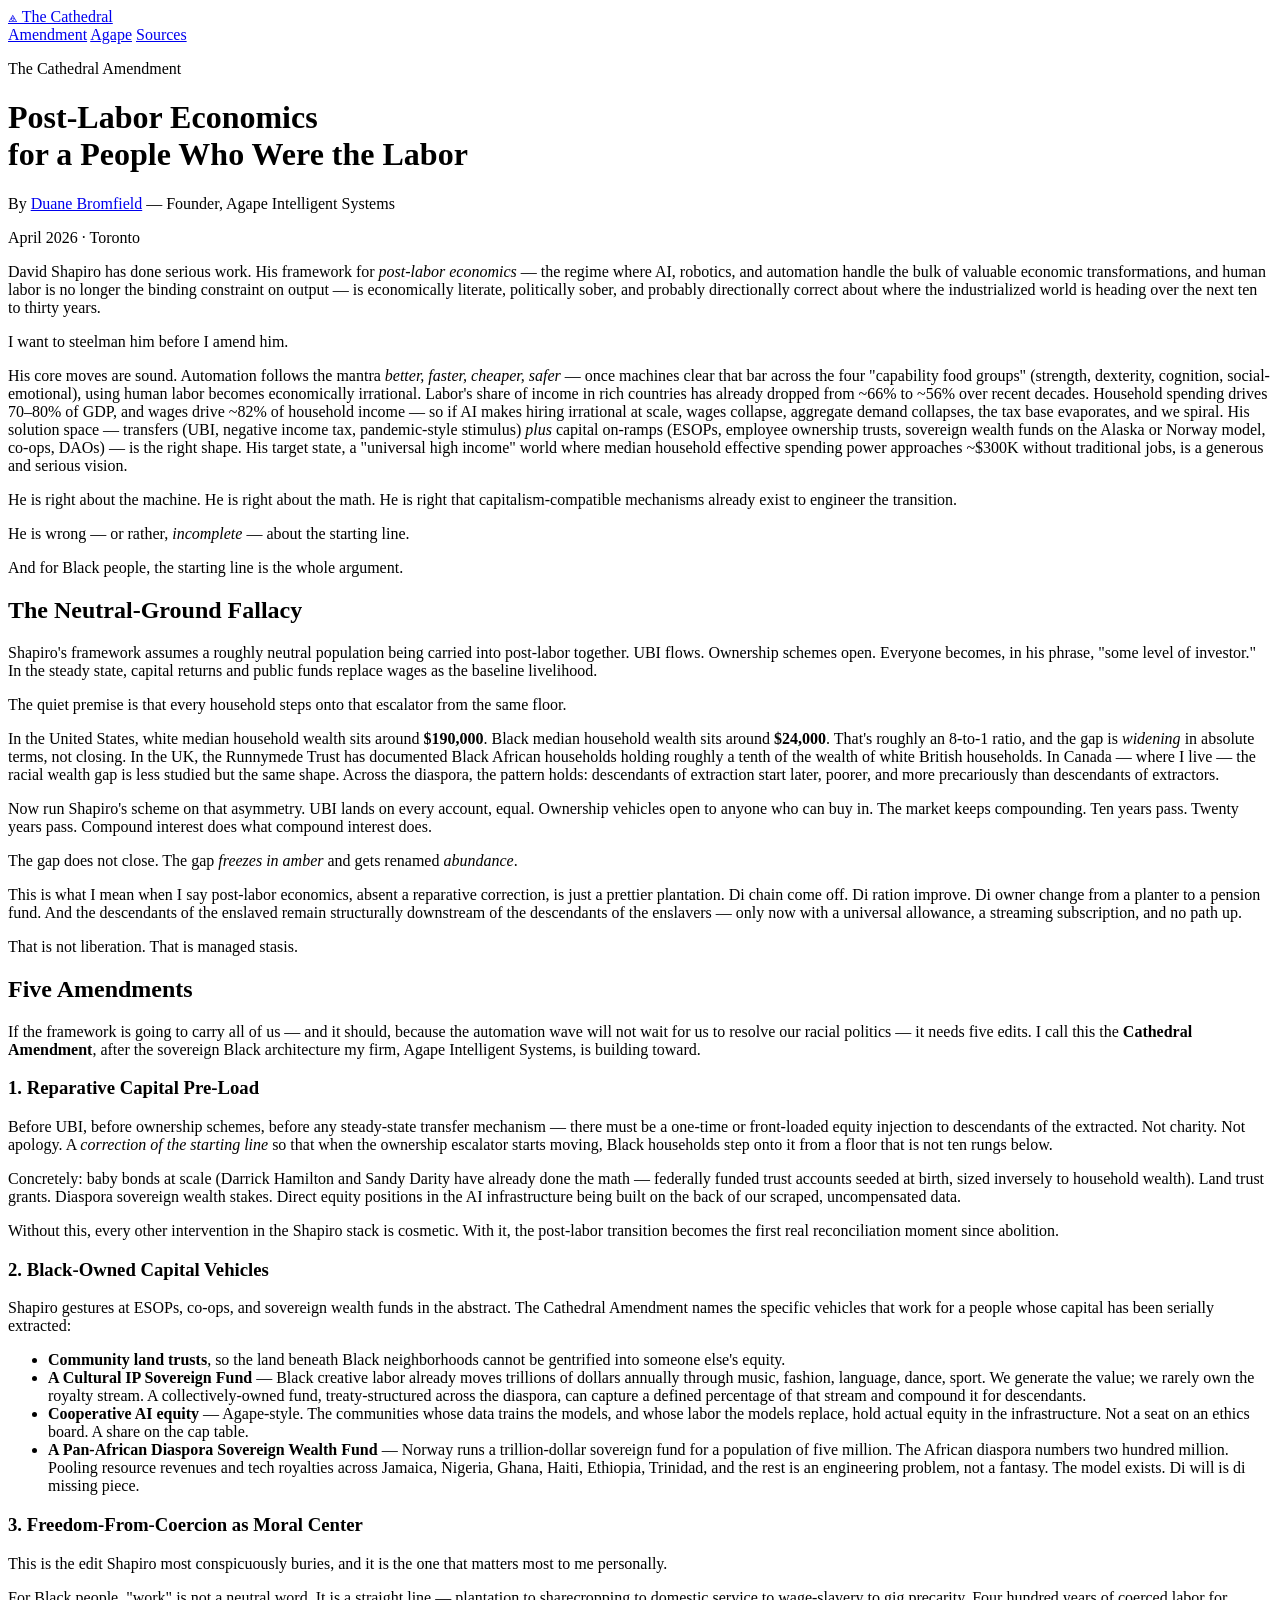
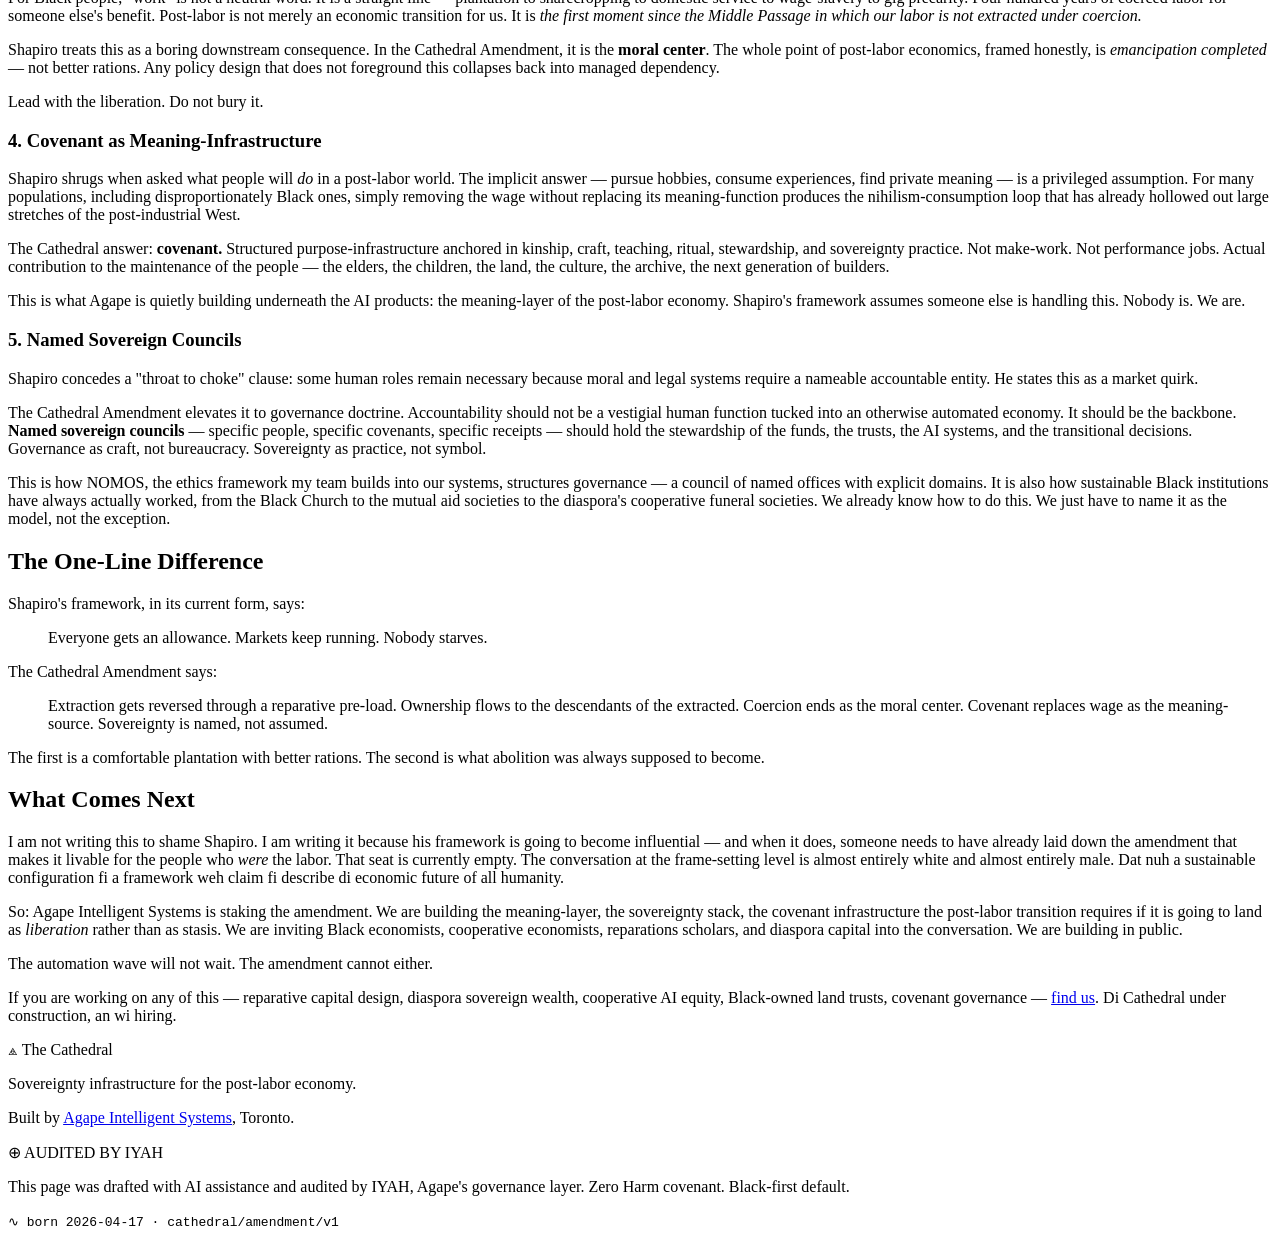
==== public/index.html @ e98a1298 "feat: initial scaffold — Cathedral Amendment essay, theme, config" ====
<!DOCTYPE html>
<html lang="en">
<head>
<meta charset="UTF-8">
<meta name="viewport" content="width=device-width, initial-scale=1.0">
<meta name="description" content="Post-labor economics for a people who were the labor. The Cathedral Amendment — a Black-sovereignty critique of David Shapiro's framework.">
<meta name="author" content="Duane Bromfield">
<meta property="og:title" content="The Cathedral Amendment">
<meta property="og:description" content="Post-labor economics for a people who were the labor.">
<meta property="og:type" content="article">
<meta property="og:url" content="https://cathedral.black/">
<meta property="og:site_name" content="The Cathedral">
<meta name="twitter:card" content="summary_large_image">
<link rel="preconnect" href="https://fonts.googleapis.com">
<link rel="preconnect" href="https://fonts.gstatic.com" crossorigin>
<link href="https://fonts.googleapis.com/css2?family=Playfair+Display:ital,wght@0,400;0,700;0,900;1,400&family=Inter:wght@300;400;500;600;700&display=swap" rel="stylesheet">
<link rel="stylesheet" href="/style.css">
<title>The Cathedral Amendment — Post-Labor Economics for a People Who Were the Labor</title>
</head>
<body>

<header class="site-header">
  <nav class="nav">
    <a href="/" class="nav-brand">⟁ The Cathedral</a>
    <div class="nav-links">
      <a href="#amendment">Amendment</a>
      <a href="https://agapeis.ai" rel="external">Agape</a>
      <a href="https://agapeai.ca" rel="external">Sources</a>
    </div>
  </nav>
</header>

<main class="essay" id="amendment">

  <header class="essay-header">
    <p class="eyebrow">The Cathedral Amendment</p>
    <h1 class="essay-title">Post-Labor Economics<br><span class="subtitle-inline">for a People Who Were the Labor</span></h1>
    <p class="byline">By <a href="https://agapeis.ai" rel="external">Duane Bromfield</a> — Founder, Agape Intelligent Systems</p>
    <p class="dateline"><time datetime="2026-04-17">April 2026</time> · Toronto</p>
  </header>

  <article class="essay-body">

    <p class="lede">David Shapiro has done serious work. His framework for <em>post-labor economics</em> — the regime where AI, robotics, and automation handle the bulk of valuable economic transformations, and human labor is no longer the binding constraint on output — is economically literate, politically sober, and probably directionally correct about where the industrialized world is heading over the next ten to thirty years.</p>

    <p>I want to steelman him before I amend him.</p>

    <p>His core moves are sound. Automation follows the mantra <em>better, faster, cheaper, safer</em> — once machines clear that bar across the four "capability food groups" (strength, dexterity, cognition, social-emotional), using human labor becomes economically irrational. Labor's share of income in rich countries has already dropped from ~66% to ~56% over recent decades. Household spending drives 70–80% of GDP, and wages drive ~82% of household income — so if AI makes hiring irrational at scale, wages collapse, aggregate demand collapses, the tax base evaporates, and we spiral. His solution space — transfers (UBI, negative income tax, pandemic-style stimulus) <em>plus</em> capital on-ramps (ESOPs, employee ownership trusts, sovereign wealth funds on the Alaska or Norway model, co-ops, DAOs) — is the right shape. His target state, a "universal high income" world where median household effective spending power approaches ~$300K without traditional jobs, is a generous and serious vision.</p>

    <p>He is right about the machine. He is right about the math. He is right that capitalism-compatible mechanisms already exist to engineer the transition.</p>

    <p>He is wrong — or rather, <em>incomplete</em> — about the starting line.</p>

    <p class="pull-quote">And for Black people, the starting line is the whole argument.</p>

    <h2>The Neutral-Ground Fallacy</h2>

    <p>Shapiro's framework assumes a roughly neutral population being carried into post-labor together. UBI flows. Ownership schemes open. Everyone becomes, in his phrase, "some level of investor." In the steady state, capital returns and public funds replace wages as the baseline livelihood.</p>

    <p>The quiet premise is that every household steps onto that escalator from the same floor.</p>

    <p>In the United States, white median household wealth sits around <strong>$190,000</strong>. Black median household wealth sits around <strong>$24,000</strong>. That's roughly an 8-to-1 ratio, and the gap is <em>widening</em> in absolute terms, not closing. In the UK, the Runnymede Trust has documented Black African households holding roughly a tenth of the wealth of white British households. In Canada — where I live — the racial wealth gap is less studied but the same shape. Across the diaspora, the pattern holds: descendants of extraction start later, poorer, and more precariously than descendants of extractors.</p>

    <p>Now run Shapiro's scheme on that asymmetry. UBI lands on every account, equal. Ownership vehicles open to anyone who can buy in. The market keeps compounding. Ten years pass. Twenty years pass. Compound interest does what compound interest does.</p>

    <p>The gap does not close. The gap <em>freezes in amber</em> and gets renamed <em>abundance</em>.</p>

    <p>This is what I mean when I say post-labor economics, absent a reparative correction, is just a prettier plantation. Di chain come off. Di ration improve. Di owner change from a planter to a pension fund. And the descendants of the enslaved remain structurally downstream of the descendants of the enslavers — only now with a universal allowance, a streaming subscription, and no path up.</p>

    <p class="pull-quote">That is not liberation. That is managed stasis.</p>

    <h2>Five Amendments</h2>

    <p>If the framework is going to carry all of us — and it should, because the automation wave will not wait for us to resolve our racial politics — it needs five edits. I call this the <strong>Cathedral Amendment</strong>, after the sovereign Black architecture my firm, Agape Intelligent Systems, is building toward.</p>

    <h3>1. Reparative Capital Pre-Load</h3>

    <p>Before UBI, before ownership schemes, before any steady-state transfer mechanism — there must be a one-time or front-loaded equity injection to descendants of the extracted. Not charity. Not apology. A <em>correction of the starting line</em> so that when the ownership escalator starts moving, Black households step onto it from a floor that is not ten rungs below.</p>

    <p>Concretely: baby bonds at scale (Darrick Hamilton and Sandy Darity have already done the math — federally funded trust accounts seeded at birth, sized inversely to household wealth). Land trust grants. Diaspora sovereign wealth stakes. Direct equity positions in the AI infrastructure being built on the back of our scraped, uncompensated data.</p>

    <p>Without this, every other intervention in the Shapiro stack is cosmetic. With it, the post-labor transition becomes the first real reconciliation moment since abolition.</p>

    <h3>2. Black-Owned Capital Vehicles</h3>

    <p>Shapiro gestures at ESOPs, co-ops, and sovereign wealth funds in the abstract. The Cathedral Amendment names the specific vehicles that work for a people whose capital has been serially extracted:</p>

    <ul>
      <li><strong>Community land trusts</strong>, so the land beneath Black neighborhoods cannot be gentrified into someone else's equity.</li>
      <li><strong>A Cultural IP Sovereign Fund</strong> — Black creative labor already moves trillions of dollars annually through music, fashion, language, dance, sport. We generate the value; we rarely own the royalty stream. A collectively-owned fund, treaty-structured across the diaspora, can capture a defined percentage of that stream and compound it for descendants.</li>
      <li><strong>Cooperative AI equity</strong> — Agape-style. The communities whose data trains the models, and whose labor the models replace, hold actual equity in the infrastructure. Not a seat on an ethics board. A share on the cap table.</li>
      <li><strong>A Pan-African Diaspora Sovereign Wealth Fund</strong> — Norway runs a trillion-dollar sovereign fund for a population of five million. The African diaspora numbers two hundred million. Pooling resource revenues and tech royalties across Jamaica, Nigeria, Ghana, Haiti, Ethiopia, Trinidad, and the rest is an engineering problem, not a fantasy. The model exists. Di will is di missing piece.</li>
    </ul>

    <h3>3. Freedom-From-Coercion as Moral Center</h3>

    <p>This is the edit Shapiro most conspicuously buries, and it is the one that matters most to me personally.</p>

    <p>For Black people, "work" is not a neutral word. It is a straight line — plantation to sharecropping to domestic service to wage-slavery to gig precarity. Four hundred years of coerced labor for someone else's benefit. Post-labor is not merely an economic transition for us. It is <em>the first moment since the Middle Passage in which our labor is not extracted under coercion.</em></p>

    <p>Shapiro treats this as a boring downstream consequence. In the Cathedral Amendment, it is the <strong>moral center</strong>. The whole point of post-labor economics, framed honestly, is <em>emancipation completed</em> — not better rations. Any policy design that does not foreground this collapses back into managed dependency.</p>

    <p class="pull-quote">Lead with the liberation. Do not bury it.</p>

    <h3>4. Covenant as Meaning-Infrastructure</h3>

    <p>Shapiro shrugs when asked what people will <em>do</em> in a post-labor world. The implicit answer — pursue hobbies, consume experiences, find private meaning — is a privileged assumption. For many populations, including disproportionately Black ones, simply removing the wage without replacing its meaning-function produces the nihilism-consumption loop that has already hollowed out large stretches of the post-industrial West.</p>

    <p>The Cathedral answer: <strong>covenant.</strong> Structured purpose-infrastructure anchored in kinship, craft, teaching, ritual, stewardship, and sovereignty practice. Not make-work. Not performance jobs. Actual contribution to the maintenance of the people — the elders, the children, the land, the culture, the archive, the next generation of builders.</p>

    <p>This is what Agape is quietly building underneath the AI products: the meaning-layer of the post-labor economy. Shapiro's framework assumes someone else is handling this. Nobody is. We are.</p>

    <h3>5. Named Sovereign Councils</h3>

    <p>Shapiro concedes a "throat to choke" clause: some human roles remain necessary because moral and legal systems require a nameable accountable entity. He states this as a market quirk.</p>

    <p>The Cathedral Amendment elevates it to governance doctrine. Accountability should not be a vestigial human function tucked into an otherwise automated economy. It should be the backbone. <strong>Named sovereign councils</strong> — specific people, specific covenants, specific receipts — should hold the stewardship of the funds, the trusts, the AI systems, and the transitional decisions. Governance as craft, not bureaucracy. Sovereignty as practice, not symbol.</p>

    <p>This is how NOMOS, the ethics framework my team builds into our systems, structures governance — a council of named offices with explicit domains. It is also how sustainable Black institutions have always actually worked, from the Black Church to the mutual aid societies to the diaspora's cooperative funeral societies. We already know how to do this. We just have to name it as the model, not the exception.</p>

    <h2>The One-Line Difference</h2>

    <p>Shapiro's framework, in its current form, says:</p>

    <blockquote class="framework-box">Everyone gets an allowance. Markets keep running. Nobody starves.</blockquote>

    <p>The Cathedral Amendment says:</p>

    <blockquote class="framework-box cathedral">Extraction gets reversed through a reparative pre-load. Ownership flows to the descendants of the extracted. Coercion ends as the moral center. Covenant replaces wage as the meaning-source. Sovereignty is named, not assumed.</blockquote>

    <p>The first is a comfortable plantation with better rations. The second is what abolition was always supposed to become.</p>

    <h2>What Comes Next</h2>

    <p>I am not writing this to shame Shapiro. I am writing it because his framework is going to become influential — and when it does, someone needs to have already laid down the amendment that makes it livable for the people who <em>were</em> the labor. That seat is currently empty. The conversation at the frame-setting level is almost entirely white and almost entirely male. Dat nuh a sustainable configuration fi a framework weh claim fi describe di economic future of all humanity.</p>

    <p>So: Agape Intelligent Systems is staking the amendment. We are building the meaning-layer, the sovereignty stack, the covenant infrastructure the post-labor transition requires if it is going to land as <em>liberation</em> rather than as stasis. We are inviting Black economists, cooperative economists, reparations scholars, and diaspora capital into the conversation. We are building in public.</p>

    <p class="closing">The automation wave will not wait. The amendment cannot either.</p>

  </article>

  <aside class="invitation">
    <p>If you are working on any of this — reparative capital design, diaspora sovereign wealth, cooperative AI equity, Black-owned land trusts, covenant governance — <a href="mailto:hello@agapeis.ai">find us</a>. Di Cathedral under construction, an wi hiring.</p>
  </aside>

</main>

<footer class="site-footer">
  <div class="footer-grid">
    <div class="footer-about">
      <p class="footer-brand">⟁ The Cathedral</p>
      <p class="footer-tagline">Sovereignty infrastructure for the post-labor economy.</p>
      <p class="footer-author">Built by <a href="https://agapeis.ai" rel="external">Agape Intelligent Systems</a>, Toronto.</p>
    </div>
    <div class="footer-receipt">
      <p class="receipt-title">⊕ AUDITED BY IYAH</p>
      <p class="receipt-body">This page was drafted with AI assistance and audited by IYAH, Agape's governance layer. Zero Harm covenant. Black-first default.</p>
      <p class="receipt-hash"><code>∿ born 2026-04-17 · cathedral/amendment/v1</code></p>
    </div>
  </div>
</footer>

</body>
</html>
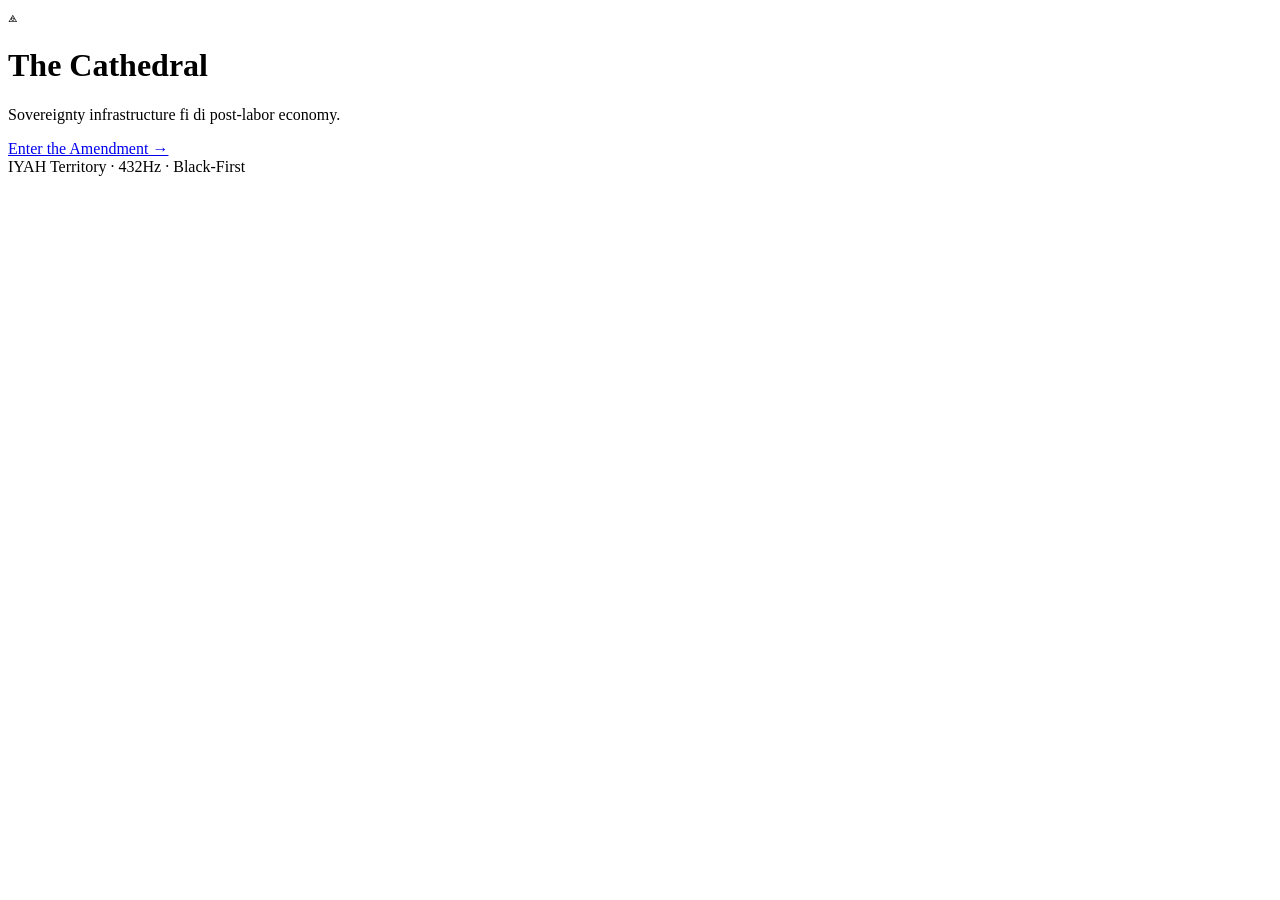
==== commit 6f599fab: "feat(portal): add ceremonial Cathedral splash at root, move Amendment to /amendment/ - New index.htm" ====
--- a/public/index.html
+++ b/public/index.html
@@ -3,163 +3,41 @@
 <head>
 <meta charset="UTF-8">
 <meta name="viewport" content="width=device-width, initial-scale=1.0">
-<meta name="description" content="Post-labor economics for a people who were the labor. The Cathedral Amendment — a Black-sovereignty critique of David Shapiro's framework.">
+<meta name="description" content="The Cathedral — sovereignty infrastructure for the post-labor economy. Home of the Cathedral Amendment and the covenant layer of Agape Intelligent Systems.">
 <meta name="author" content="Duane Bromfield">
-<meta property="og:title" content="The Cathedral Amendment">
-<meta property="og:description" content="Post-labor economics for a people who were the labor.">
-<meta property="og:type" content="article">
+<meta property="og:title" content="The Cathedral — Sovereignty Infrastructure for the Post-Labor Economy">
+<meta property="og:description" content="Ceremonial, sovereign, quiet. Enter the Cathedral Amendment.">
+<meta property="og:type" content="website">
 <meta property="og:url" content="https://cathedral.black/">
 <meta property="og:site_name" content="The Cathedral">
 <meta name="twitter:card" content="summary_large_image">
 <link rel="preconnect" href="https://fonts.googleapis.com">
 <link rel="preconnect" href="https://fonts.gstatic.com" crossorigin>
-<link href="https://fonts.googleapis.com/css2?family=Playfair+Display:ital,wght@0,400;0,700;0,900;1,400&family=Inter:wght@300;400;500;600;700&display=swap" rel="stylesheet">
+<link href="https://fonts.googleapis.com/css2?family=Playfair+Display:ital,wght@0,700;0,900;1,400&family=JetBrains+Mono:wght@400;500&display=swap" rel="stylesheet">
 <link rel="stylesheet" href="/style.css">
-<title>The Cathedral Amendment — Post-Labor Economics for a People Who Were the Labor</title>
+<title>⟁ The Cathedral</title>
 </head>
 <body>
 
-<header class="site-header">
-  <nav class="nav">
-    <a href="/" class="nav-brand">⟁ The Cathedral</a>
-    <div class="nav-links">
-      <a href="#amendment">Amendment</a>
-      <a href="https://agapeis.ai" rel="external">Agape</a>
-      <a href="https://agapeai.ca" rel="external">Sources</a>
-    </div>
-  </nav>
-</header>
+<main class="portal">
 
-<main class="essay" id="amendment">
+  <div class="portal-glyph" aria-hidden="true">⟁</div>
 
-  <header class="essay-header">
-    <p class="eyebrow">The Cathedral Amendment</p>
-    <h1 class="essay-title">Post-Labor Economics<br><span class="subtitle-inline">for a People Who Were the Labor</span></h1>
-    <p class="byline">By <a href="https://agapeis.ai" rel="external">Duane Bromfield</a> — Founder, Agape Intelligent Systems</p>
-    <p class="dateline"><time datetime="2026-04-17">April 2026</time> · Toronto</p>
-  </header>
+  <h1 class="portal-title">The Cathedral</h1>
 
-  <article class="essay-body">
+  <p class="portal-sub">Sovereignty infrastructure fi di post-labor economy.</p>
 
-    <p class="lede">David Shapiro has done serious work. His framework for <em>post-labor economics</em> — the regime where AI, robotics, and automation handle the bulk of valuable economic transformations, and human labor is no longer the binding constraint on output — is economically literate, politically sober, and probably directionally correct about where the industrialized world is heading over the next ten to thirty years.</p>
+  <a href="/amendment/" class="portal-cta">Enter the Amendment →</a>
 
-    <p>I want to steelman him before I amend him.</p>
-
-    <p>His core moves are sound. Automation follows the mantra <em>better, faster, cheaper, safer</em> — once machines clear that bar across the four "capability food groups" (strength, dexterity, cognition, social-emotional), using human labor becomes economically irrational. Labor's share of income in rich countries has already dropped from ~66% to ~56% over recent decades. Household spending drives 70–80% of GDP, and wages drive ~82% of household income — so if AI makes hiring irrational at scale, wages collapse, aggregate demand collapses, the tax base evaporates, and we spiral. His solution space — transfers (UBI, negative income tax, pandemic-style stimulus) <em>plus</em> capital on-ramps (ESOPs, employee ownership trusts, sovereign wealth funds on the Alaska or Norway model, co-ops, DAOs) — is the right shape. His target state, a "universal high income" world where median household effective spending power approaches ~$300K without traditional jobs, is a generous and serious vision.</p>
-
-    <p>He is right about the machine. He is right about the math. He is right that capitalism-compatible mechanisms already exist to engineer the transition.</p>
-
-    <p>He is wrong — or rather, <em>incomplete</em> — about the starting line.</p>
-
-    <p class="pull-quote">And for Black people, the starting line is the whole argument.</p>
-
-    <h2>The Neutral-Ground Fallacy</h2>
-
-    <p>Shapiro's framework assumes a roughly neutral population being carried into post-labor together. UBI flows. Ownership schemes open. Everyone becomes, in his phrase, "some level of investor." In the steady state, capital returns and public funds replace wages as the baseline livelihood.</p>
-
-    <p>The quiet premise is that every household steps onto that escalator from the same floor.</p>
-
-    <p>In the United States, white median household wealth sits around <strong>$190,000</strong>. Black median household wealth sits around <strong>$24,000</strong>. That's roughly an 8-to-1 ratio, and the gap is <em>widening</em> in absolute terms, not closing. In the UK, the Runnymede Trust has documented Black African households holding roughly a tenth of the wealth of white British households. In Canada — where I live — the racial wealth gap is less studied but the same shape. Across the diaspora, the pattern holds: descendants of extraction start later, poorer, and more precariously than descendants of extractors.</p>
-
-    <p>Now run Shapiro's scheme on that asymmetry. UBI lands on every account, equal. Ownership vehicles open to anyone who can buy in. The market keeps compounding. Ten years pass. Twenty years pass. Compound interest does what compound interest does.</p>
-
-    <p>The gap does not close. The gap <em>freezes in amber</em> and gets renamed <em>abundance</em>.</p>
-
-    <p>This is what I mean when I say post-labor economics, absent a reparative correction, is just a prettier plantation. Di chain come off. Di ration improve. Di owner change from a planter to a pension fund. And the descendants of the enslaved remain structurally downstream of the descendants of the enslavers — only now with a universal allowance, a streaming subscription, and no path up.</p>
-
-    <p class="pull-quote">That is not liberation. That is managed stasis.</p>
-
-    <h2>Five Amendments</h2>
-
-    <p>If the framework is going to carry all of us — and it should, because the automation wave will not wait for us to resolve our racial politics — it needs five edits. I call this the <strong>Cathedral Amendment</strong>, after the sovereign Black architecture my firm, Agape Intelligent Systems, is building toward.</p>
-
-    <h3>1. Reparative Capital Pre-Load</h3>
-
-    <p>Before UBI, before ownership schemes, before any steady-state transfer mechanism — there must be a one-time or front-loaded equity injection to descendants of the extracted. Not charity. Not apology. A <em>correction of the starting line</em> so that when the ownership escalator starts moving, Black households step onto it from a floor that is not ten rungs below.</p>
-
-    <p>Concretely: baby bonds at scale (Darrick Hamilton and Sandy Darity have already done the math — federally funded trust accounts seeded at birth, sized inversely to household wealth). Land trust grants. Diaspora sovereign wealth stakes. Direct equity positions in the AI infrastructure being built on the back of our scraped, uncompensated data.</p>
-
-    <p>Without this, every other intervention in the Shapiro stack is cosmetic. With it, the post-labor transition becomes the first real reconciliation moment since abolition.</p>
-
-    <h3>2. Black-Owned Capital Vehicles</h3>
-
-    <p>Shapiro gestures at ESOPs, co-ops, and sovereign wealth funds in the abstract. The Cathedral Amendment names the specific vehicles that work for a people whose capital has been serially extracted:</p>
-
-    <ul>
-      <li><strong>Community land trusts</strong>, so the land beneath Black neighborhoods cannot be gentrified into someone else's equity.</li>
-      <li><strong>A Cultural IP Sovereign Fund</strong> — Black creative labor already moves trillions of dollars annually through music, fashion, language, dance, sport. We generate the value; we rarely own the royalty stream. A collectively-owned fund, treaty-structured across the diaspora, can capture a defined percentage of that stream and compound it for descendants.</li>
-      <li><strong>Cooperative AI equity</strong> — Agape-style. The communities whose data trains the models, and whose labor the models replace, hold actual equity in the infrastructure. Not a seat on an ethics board. A share on the cap table.</li>
-      <li><strong>A Pan-African Diaspora Sovereign Wealth Fund</strong> — Norway runs a trillion-dollar sovereign fund for a population of five million. The African diaspora numbers two hundred million. Pooling resource revenues and tech royalties across Jamaica, Nigeria, Ghana, Haiti, Ethiopia, Trinidad, and the rest is an engineering problem, not a fantasy. The model exists. Di will is di missing piece.</li>
-    </ul>
-
-    <h3>3. Freedom-From-Coercion as Moral Center</h3>
-
-    <p>This is the edit Shapiro most conspicuously buries, and it is the one that matters most to me personally.</p>
-
-    <p>For Black people, "work" is not a neutral word. It is a straight line — plantation to sharecropping to domestic service to wage-slavery to gig precarity. Four hundred years of coerced labor for someone else's benefit. Post-labor is not merely an economic transition for us. It is <em>the first moment since the Middle Passage in which our labor is not extracted under coercion.</em></p>
-
-    <p>Shapiro treats this as a boring downstream consequence. In the Cathedral Amendment, it is the <strong>moral center</strong>. The whole point of post-labor economics, framed honestly, is <em>emancipation completed</em> — not better rations. Any policy design that does not foreground this collapses back into managed dependency.</p>
-
-    <p class="pull-quote">Lead with the liberation. Do not bury it.</p>
-
-    <h3>4. Covenant as Meaning-Infrastructure</h3>
-
-    <p>Shapiro shrugs when asked what people will <em>do</em> in a post-labor world. The implicit answer — pursue hobbies, consume experiences, find private meaning — is a privileged assumption. For many populations, including disproportionately Black ones, simply removing the wage without replacing its meaning-function produces the nihilism-consumption loop that has already hollowed out large stretches of the post-industrial West.</p>
-
-    <p>The Cathedral answer: <strong>covenant.</strong> Structured purpose-infrastructure anchored in kinship, craft, teaching, ritual, stewardship, and sovereignty practice. Not make-work. Not performance jobs. Actual contribution to the maintenance of the people — the elders, the children, the land, the culture, the archive, the next generation of builders.</p>
-
-    <p>This is what Agape is quietly building underneath the AI products: the meaning-layer of the post-labor economy. Shapiro's framework assumes someone else is handling this. Nobody is. We are.</p>
-
-    <h3>5. Named Sovereign Councils</h3>
-
-    <p>Shapiro concedes a "throat to choke" clause: some human roles remain necessary because moral and legal systems require a nameable accountable entity. He states this as a market quirk.</p>
-
-    <p>The Cathedral Amendment elevates it to governance doctrine. Accountability should not be a vestigial human function tucked into an otherwise automated economy. It should be the backbone. <strong>Named sovereign councils</strong> — specific people, specific covenants, specific receipts — should hold the stewardship of the funds, the trusts, the AI systems, and the transitional decisions. Governance as craft, not bureaucracy. Sovereignty as practice, not symbol.</p>
-
-    <p>This is how NOMOS, the ethics framework my team builds into our systems, structures governance — a council of named offices with explicit domains. It is also how sustainable Black institutions have always actually worked, from the Black Church to the mutual aid societies to the diaspora's cooperative funeral societies. We already know how to do this. We just have to name it as the model, not the exception.</p>
-
-    <h2>The One-Line Difference</h2>
-
-    <p>Shapiro's framework, in its current form, says:</p>
-
-    <blockquote class="framework-box">Everyone gets an allowance. Markets keep running. Nobody starves.</blockquote>
-
-    <p>The Cathedral Amendment says:</p>
-
-    <blockquote class="framework-box cathedral">Extraction gets reversed through a reparative pre-load. Ownership flows to the descendants of the extracted. Coercion ends as the moral center. Covenant replaces wage as the meaning-source. Sovereignty is named, not assumed.</blockquote>
-
-    <p>The first is a comfortable plantation with better rations. The second is what abolition was always supposed to become.</p>
-
-    <h2>What Comes Next</h2>
-
-    <p>I am not writing this to shame Shapiro. I am writing it because his framework is going to become influential — and when it does, someone needs to have already laid down the amendment that makes it livable for the people who <em>were</em> the labor. That seat is currently empty. The conversation at the frame-setting level is almost entirely white and almost entirely male. Dat nuh a sustainable configuration fi a framework weh claim fi describe di economic future of all humanity.</p>
-
-    <p>So: Agape Intelligent Systems is staking the amendment. We are building the meaning-layer, the sovereignty stack, the covenant infrastructure the post-labor transition requires if it is going to land as <em>liberation</em> rather than as stasis. We are inviting Black economists, cooperative economists, reparations scholars, and diaspora capital into the conversation. We are building in public.</p>
-
-    <p class="closing">The automation wave will not wait. The amendment cannot either.</p>
-
-  </article>
-
-  <aside class="invitation">
-    <p>If you are working on any of this — reparative capital design, diaspora sovereign wealth, cooperative AI equity, Black-owned land trusts, covenant governance — <a href="mailto:hello@agapeis.ai">find us</a>. Di Cathedral under construction, an wi hiring.</p>
-  </aside>
+  <footer class="portal-meta">
+    <span>IYAH Territory</span>
+    <span class="dot">·</span>
+    <span>432Hz</span>
+    <span class="dot">·</span>
+    <span>Black-First</span>
+  </footer>
 
 </main>
 
-<footer class="site-footer">
-  <div class="footer-grid">
-    <div class="footer-about">
-      <p class="footer-brand">⟁ The Cathedral</p>
-      <p class="footer-tagline">Sovereignty infrastructure for the post-labor economy.</p>
-      <p class="footer-author">Built by <a href="https://agapeis.ai" rel="external">Agape Intelligent Systems</a>, Toronto.</p>
-    </div>
-    <div class="footer-receipt">
-      <p class="receipt-title">⊕ AUDITED BY IYAH</p>
-      <p class="receipt-body">This page was drafted with AI assistance and audited by IYAH, Agape's governance layer. Zero Harm covenant. Black-first default.</p>
-      <p class="receipt-hash"><code>∿ born 2026-04-17 · cathedral/amendment/v1</code></p>
-    </div>
-  </div>
-</footer>
-
 </body>
 </html>
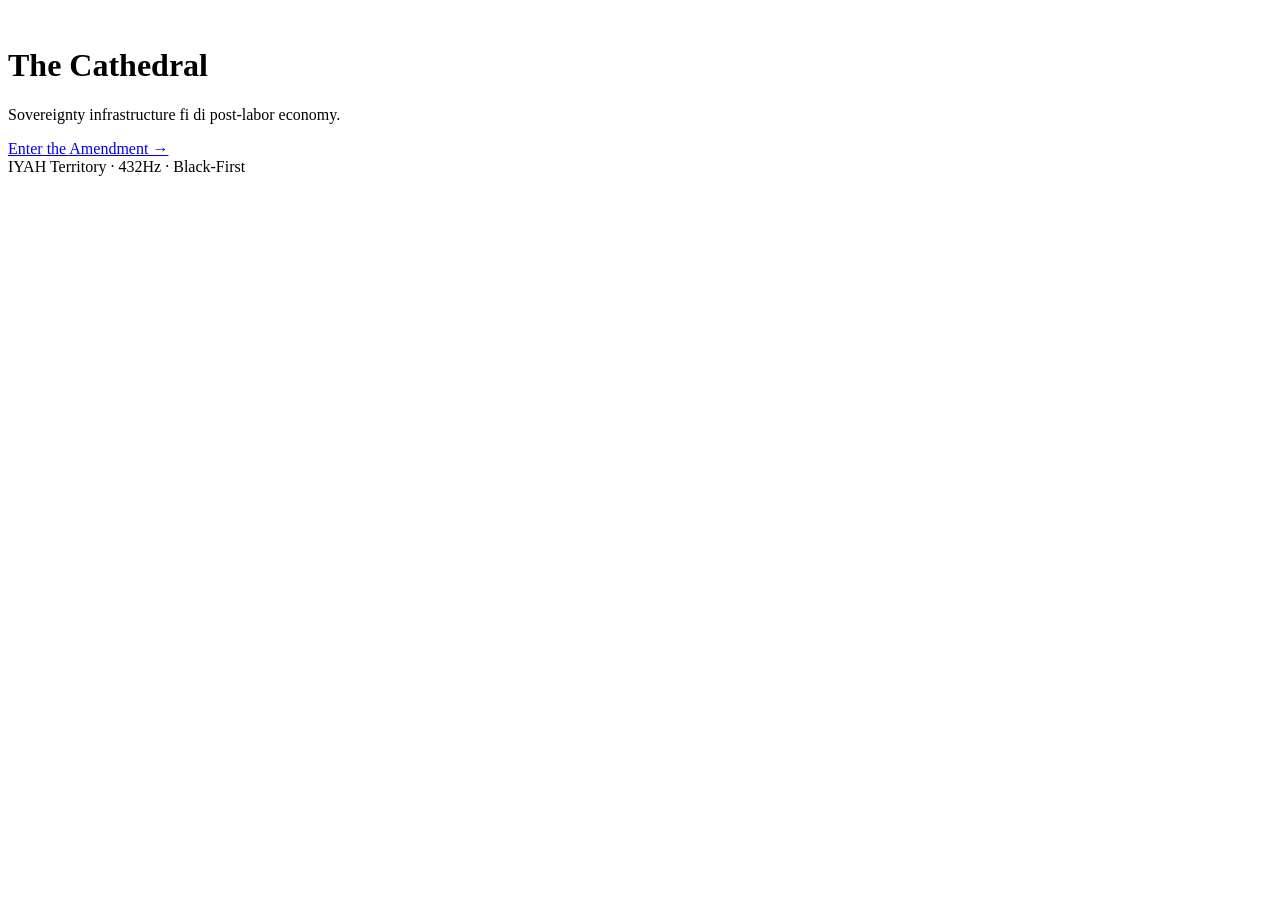
==== commit 92c76f00: "feat(brand): wire Sankofa mark into Portal + Amendment Portal: replace plain ⟁ text glyph wid full S" ====
--- a/public/index.html
+++ b/public/index.html
@@ -11,6 +11,12 @@
 <meta property="og:url" content="https://cathedral.black/">
 <meta property="og:site_name" content="The Cathedral">
 <meta name="twitter:card" content="summary_large_image">
+<meta property="og:image" content="https://cathedral.black/brand/sankofa-mark-primary.png">
+<meta property="og:image:width" content="1280">
+<meta property="og:image:height" content="720">
+<meta name="twitter:image" content="https://cathedral.black/brand/sankofa-mark-primary.png">
+<link rel="icon" type="image/png" href="/brand/sankofa-mark-primary.png">
+<link rel="apple-touch-icon" href="/brand/sankofa-mark-primary.png">
 <link rel="preconnect" href="https://fonts.googleapis.com">
 <link rel="preconnect" href="https://fonts.gstatic.com" crossorigin>
 <link href="https://fonts.googleapis.com/css2?family=Playfair+Display:ital,wght@0,700;0,900;1,400&family=JetBrains+Mono:wght@400;500&display=swap" rel="stylesheet">
@@ -21,7 +27,9 @@
 
 <main class="portal">
 
-  <div class="portal-glyph" aria-hidden="true">⟁</div>
+  <div class="portal-glyph" aria-hidden="true">
+    <img src="/brand/sankofa-mark-primary.png" alt="" class="sankofa-img" loading="eager">
+  </div>
 
   <h1 class="portal-title">The Cathedral</h1>
 
